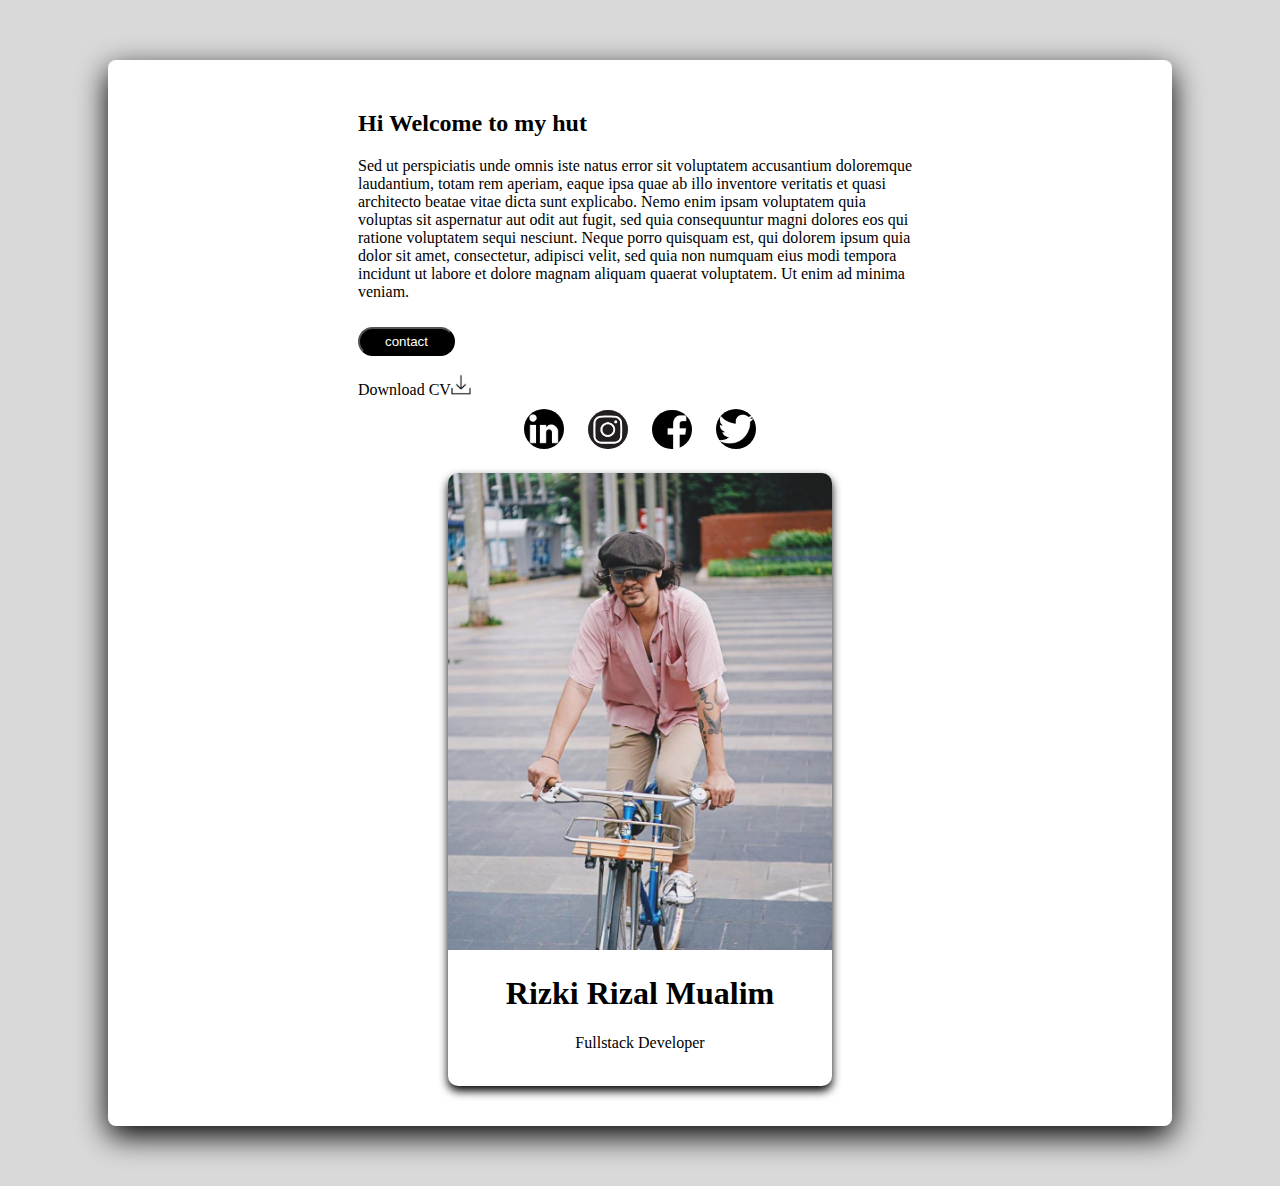
==== index.html @ a9be3168 "Add files via upload" ====
<!DOCTYPE html>
<html lang="en">
<html>
    <head>
        <title>RIZKI RIZAL MUALIM</title>
        <style>
            .div1 {margin: 60px 100px; box-shadow: 0px 10px 30px; border-radius: 8px; background-color: white;}
            .div2 { padding: 30px 250px;}
            button {background: black; color: white; padding: 5px 25px; margin-top: 10px; border-radius: 15px;}
            .text {text-decoration: none; color: black;}
            .icon {width: 40px; border-radius: 20px; margin: 10px;}
            .card {margin: 10px 90px; text-align: center; box-shadow: 0px 5px 10px;border-radius: 10px;overflow: hidden;}

        </style>
    </head>

    <body style="background-color: rgb(217, 217, 217);">
        <div class="div1">
            <div class="div2">
                <h2>Hi Welcome to my hut</h2>
                <p>Sed ut perspiciatis unde omnis iste natus error sit voluptatem accusantium doloremque laudantium, totam rem aperiam, eaque ipsa quae ab illo inventore veritatis et quasi architecto beatae vitae dicta sunt explicabo. Nemo enim ipsam voluptatem quia voluptas sit aspernatur aut odit aut fugit, sed quia consequuntur magni dolores eos qui ratione voluptatem sequi nesciunt. Neque porro quisquam est, qui dolorem ipsum quia dolor sit amet, consectetur, adipisci velit, sed quia non numquam eius modi tempora incidunt ut labore et dolore magnam aliquam quaerat voluptatem. Ut enim ad minima veniam.
                </p> 
                <button>contact</button><br><br>
                <a href="berkas/CV_Rizki Rizal Mualim.pdf" class="text">Download CV<img src="berkas/logoDownload2.jpg" width="20"></a>
                <div style="text-align:center ;">
                    <a href="berkas/linkedin.txt"><img src="berkas/linkedin.png" class="icon"></a>
                    <a href="https://www.instagram.com/rrizale_/"><img src="berkas/instagram.jpg"class="icon"></a>
                    <a href="berkas/linkedin.txt"><img src="berkas/facebook.jpg"class="icon"></a>
                    <a href="berkas/linkedin.txt"><img src="berkas/twiter.jpg"class="icon"></a>
                        <div class="card">
                            <img src="berkas/poto.jpg"width="100%">
                                <h1>Rizki Rizal Mualim</h1>
                                <p>Fullstack Developer</p><br>
                        </div>
                </div>
            </div>
        </div>
        
    </body>
</html>
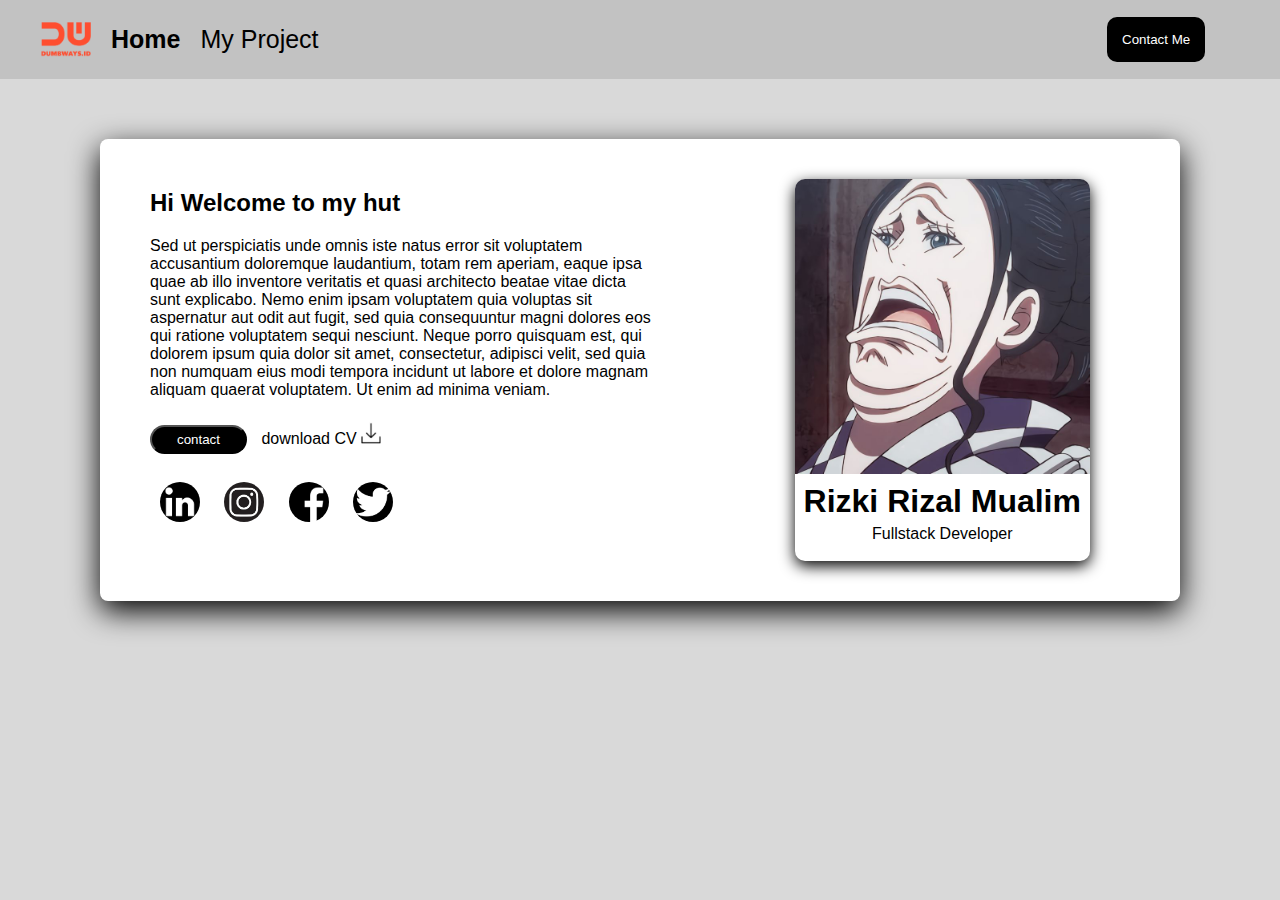
==== commit f9498b4f: "Add files via upload" ====
--- a/index.html
+++ b/index.html
@@ -3,38 +3,44 @@
 <html>
     <head>
         <title>RIZKI RIZAL MUALIM</title>
-        <style>
-            .div1 {margin: 60px 100px; box-shadow: 0px 10px 30px; border-radius: 8px; background-color: white;}
-            .div2 { padding: 30px 250px;}
-            button {background: black; color: white; padding: 5px 25px; margin-top: 10px; border-radius: 15px;}
-            .text {text-decoration: none; color: black;}
-            .icon {width: 40px; border-radius: 20px; margin: 10px;}
-            .card {margin: 10px 90px; text-align: center; box-shadow: 0px 5px 10px;border-radius: 10px;overflow: hidden;}
-
-        </style>
+        <link rel="stylesheet" href="css/style.css">
     </head>
 
-    <body style="background-color: rgb(217, 217, 217);">
+    <body>
+        <nav>
+            <ul>
+                <li> <img src="berkas/logo.png" style="width: 50px" /> </li>
+                <li> <a href="index.html"><b>Home</b></a></li>
+                <li> <a href=""> My Project </a> </li>
+                <li style="width: 70%; display: flex; justify-content: flex-end;">
+                    <button class="btn-contact">
+                        <a href="contact.html" style="color: white;">Contact Me</a>
+                    </button>
+                </li>
+            </ul>
+        </nav>
+
         <div class="div1">
             <div class="div2">
                 <h2>Hi Welcome to my hut</h2>
                 <p>Sed ut perspiciatis unde omnis iste natus error sit voluptatem accusantium doloremque laudantium, totam rem aperiam, eaque ipsa quae ab illo inventore veritatis et quasi architecto beatae vitae dicta sunt explicabo. Nemo enim ipsam voluptatem quia voluptas sit aspernatur aut odit aut fugit, sed quia consequuntur magni dolores eos qui ratione voluptatem sequi nesciunt. Neque porro quisquam est, qui dolorem ipsum quia dolor sit amet, consectetur, adipisci velit, sed quia non numquam eius modi tempora incidunt ut labore et dolore magnam aliquam quaerat voluptatem. Ut enim ad minima veniam.
                 </p> 
-                <button>contact</button><br><br>
-                <a href="berkas/CV_Rizki Rizal Mualim.pdf" class="text">Download CV<img src="berkas/logoDownload2.jpg" width="20"></a>
-                <div style="text-align:center ;">
+                <button>contact</button>
+                <a href="berkas/linkedin.txt" class="text" style="margin: 10px;">download CV <img src="berkas/logoDownload2.jpg" width="20"></a>
+                <div><br>
                     <a href="berkas/linkedin.txt"><img src="berkas/linkedin.png" class="icon"></a>
                     <a href="https://www.instagram.com/rrizale_/"><img src="berkas/instagram.jpg"class="icon"></a>
                     <a href="berkas/linkedin.txt"><img src="berkas/facebook.jpg"class="icon"></a>
                     <a href="berkas/linkedin.txt"><img src="berkas/twiter.jpg"class="icon"></a>
-                        <div class="card">
-                            <img src="berkas/poto.jpg"width="100%">
-                                <h1>Rizki Rizal Mualim</h1>
-                                <p>Fullstack Developer</p><br>
-                        </div>
+                </div>
+            </div>
+            <div>
+                <div class="card">
+                    <img src="berkas/poto4.jpg"width="100%">
+                    <h1 style="margin: 0; padding-top: 5px;" >Rizki Rizal Mualim</h1>
+                    <p style="margin: 0; padding-top: 5px;" >Fullstack Developer</p><br>
                 </div>
             </div>
         </div>
-        
     </body>
 </html>--- a/css/style.css
+++ b/css/style.css
@@ -0,0 +1,79 @@
+body{
+background-color: rgb(217, 217, 217);
+font-family: sans-serif;
+margin: 0px;
+}
+
+.div1 {
+margin: 60px 100px; 
+box-shadow: 0px 10px 30px; 
+border-radius: 8px; 
+background-color: white;
+display:flex;
+}
+
+.div2 { 
+padding: 30px 50px;
+width: 90%;
+}
+
+button {
+background: black; 
+color: white; 
+padding: 5px 25px; 
+margin-top: 10px; 
+border-radius: 15px;
+}
+
+.text {
+text-decoration: none; 
+color: black;
+}
+
+.icon {
+width: 40px; 
+border-radius: 20px; 
+margin: 10px;
+}
+
+.card {
+margin: 40px 90px;
+text-align: center;
+box-shadow: 0px 5px 15px;
+border-radius: 10px;
+overflow: hidden;
+}
+
+
+
+
+nav {
+    background-color: #c2c2c2;
+    padding: 1px;
+}
+
+nav ul {
+    list-style-type: none;
+    display: flex;
+}
+
+nav ul li {
+    margin-right: 20px;
+    font-size: 25px;
+    display: flex;
+    align-items: center;
+}
+
+nav ul li a {
+    text-decoration: none;
+    color: black
+}
+
+.btn-contact {
+    margin-top: 0;
+    color: black;
+    border-radius: 10px;
+    border: none;
+    cursor: pointer;
+    padding: 15px
+}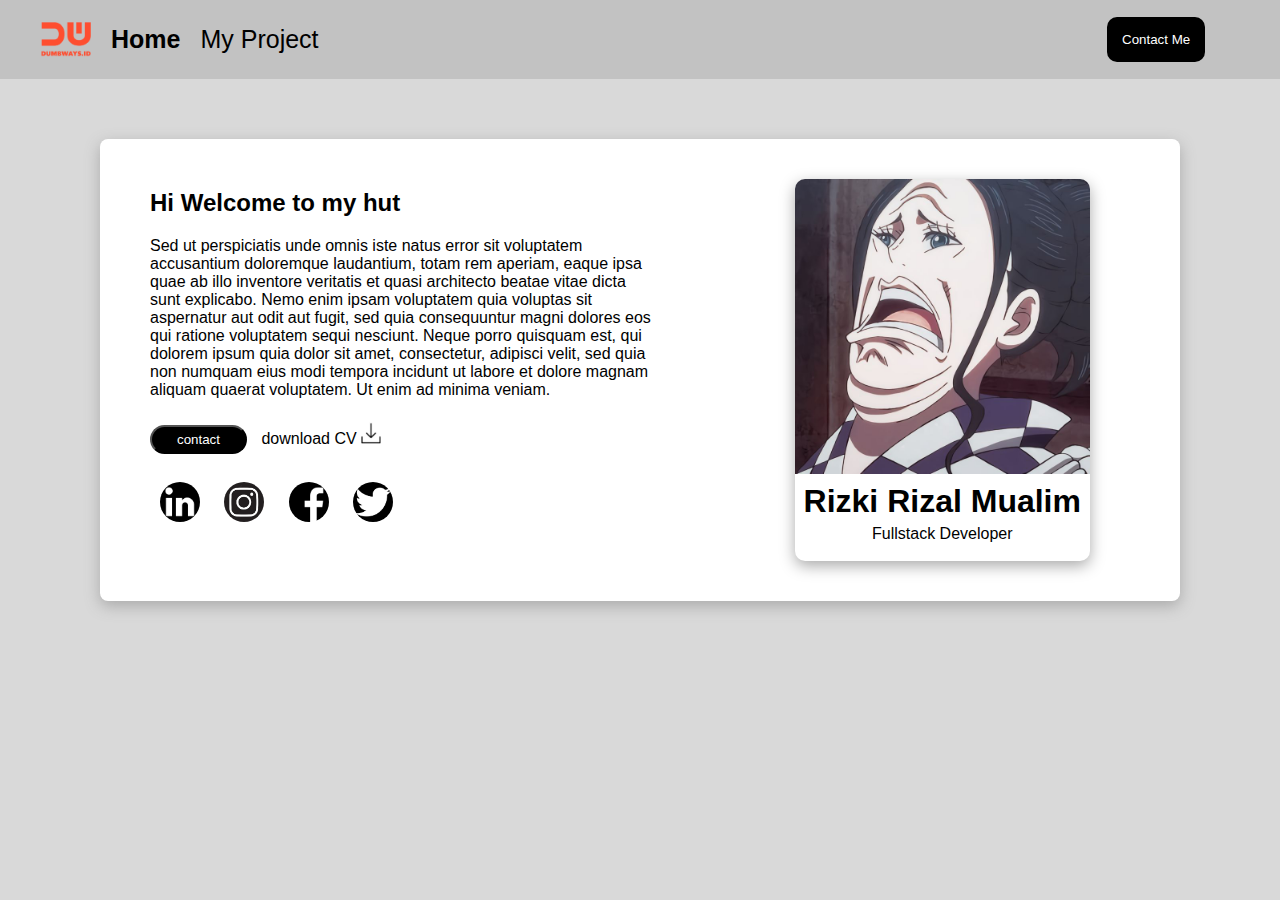
==== commit 8c268fa1: "Add files via upload" ====
--- a/index.html
+++ b/index.html
@@ -11,7 +11,7 @@
             <ul>
                 <li> <img src="berkas/logo.png" style="width: 50px" /> </li>
                 <li> <a href="index.html"><b>Home</b></a></li>
-                <li> <a href=""> My Project </a> </li>
+                <li> <a href="blog.html"> My Project </a> </li>
                 <li style="width: 70%; display: flex; justify-content: flex-end;">
                     <button class="btn-contact">
                         <a href="contact.html" style="color: white;">Contact Me</a>
--- a/css/style.css
+++ b/css/style.css
@@ -6,7 +6,7 @@
 
 .div1 {
 margin: 60px 100px; 
-box-shadow: 0px 10px 30px; 
+box-shadow: 0 5px 15px rgb(170, 170, 170);
 border-radius: 8px; 
 background-color: white;
 display:flex;
@@ -39,7 +39,7 @@
 .card {
 margin: 40px 90px;
 text-align: center;
-box-shadow: 0px 5px 15px;
+box-shadow: 0 5px 15px rgb(170, 170, 170);
 border-radius: 10px;
 overflow: hidden;
 }
@@ -75,5 +75,6 @@
     border-radius: 10px;
     border: none;
     cursor: pointer;
+    transition: 0.5s;
     padding: 15px
 }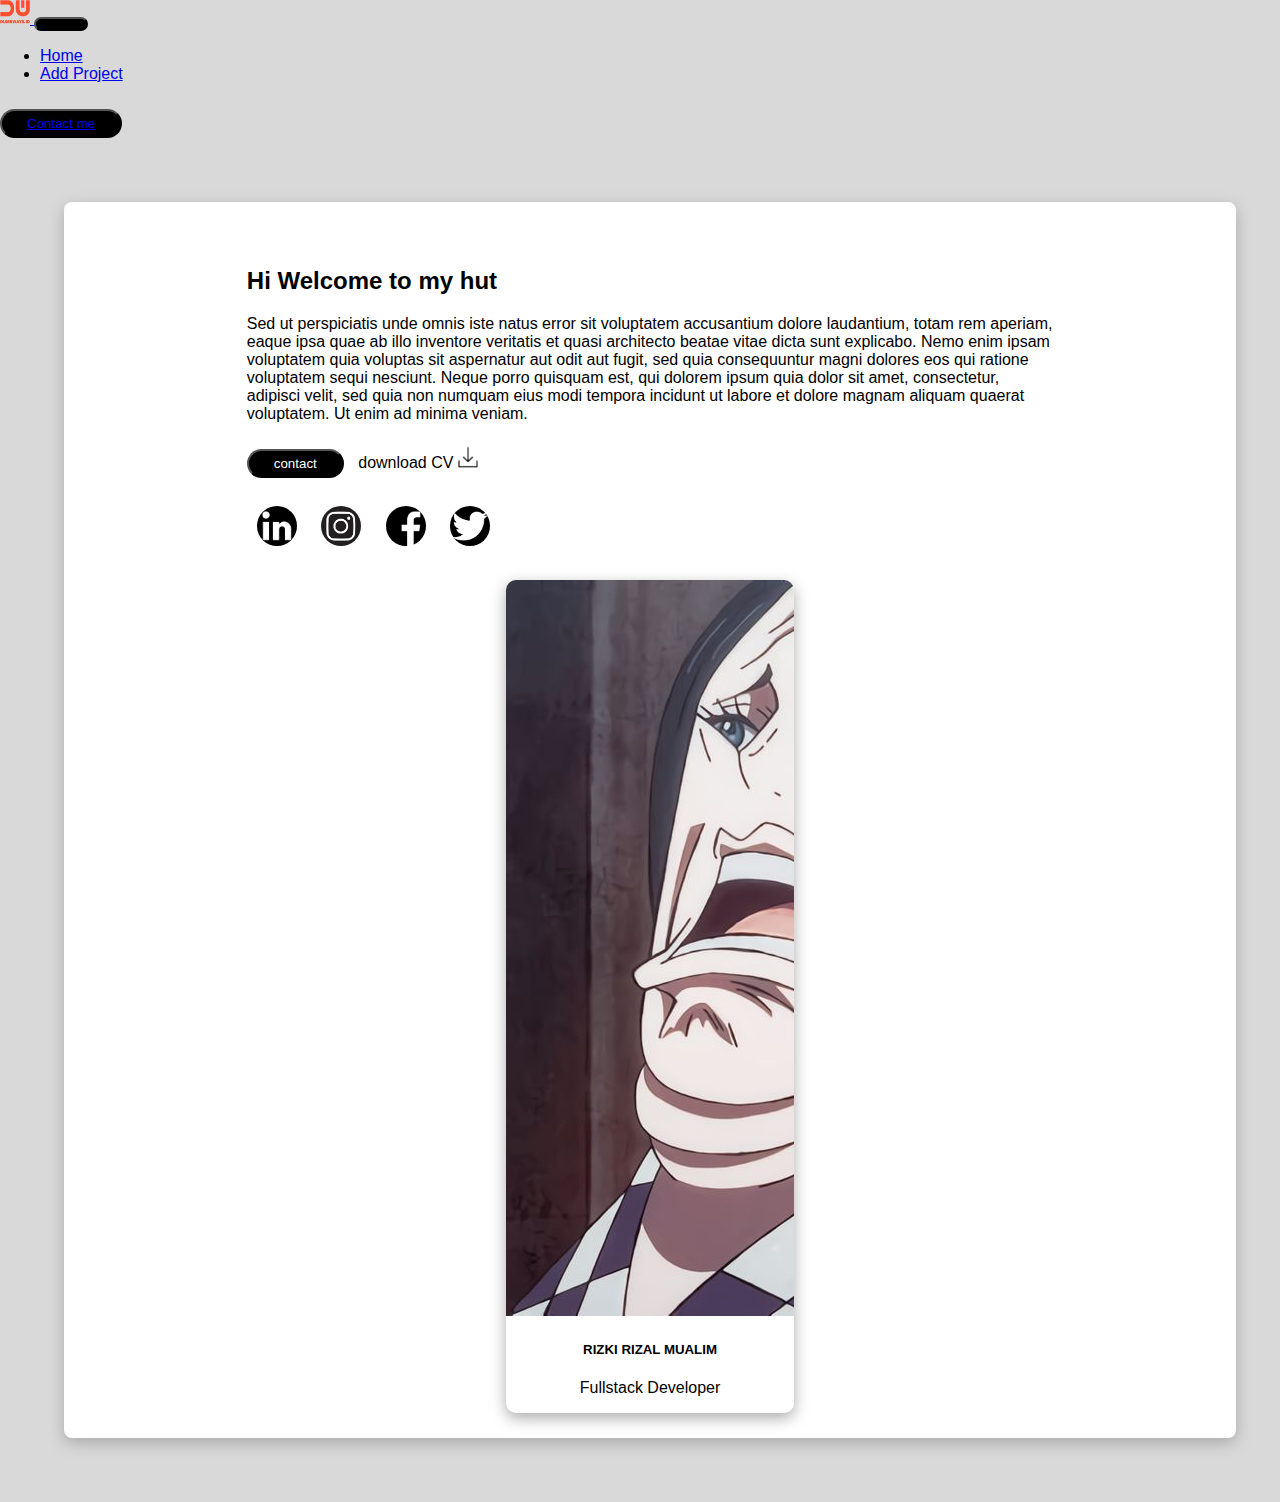
==== commit 6be0cee3: "task 6" ====
--- a/index.html
+++ b/index.html
@@ -1,46 +1,63 @@
-<!DOCTYPE html>
+<!doctype html>
 <html lang="en">
-<html>
-    <head>
-        <title>RIZKI RIZAL MUALIM</title>
-        <link rel="stylesheet" href="css/style.css">
-    </head>
+  <head>
+    <meta charset="utf-8">
+    <meta name="viewport" content="width=device-width, initial-scale=1">
+    <title>Bootstrap demo</title>
+    <link href="https://cdn.jsdelivr.net/npm/bootstrap@5.3.0-alpha1/dist/css/bootstrap.min.css" rel="stylesheet" integrity="sha384-GLhlTQ8iRABdZLl6O3oVMWSktQOp6b7In1Zl3/Jr59b6EGGoI1aFkw7cmDA6j6gD" crossorigin="anonymous">
+    <link rel="stylesheet" href="css/style.css"
+  </head>
+  <body>
 
-    <body>
-        <nav>
-            <ul>
-                <li> <img src="berkas/logo.png" style="width: 50px" /> </li>
-                <li> <a href="index.html"><b>Home</b></a></li>
-                <li> <a href="blog.html"> My Project </a> </li>
-                <li style="width: 70%; display: flex; justify-content: flex-end;">
-                    <button class="btn-contact">
-                        <a href="contact.html" style="color: white;">Contact Me</a>
-                    </button>
-                </li>
+    <nav class="navbar navbar-expand-lg bg-body-tertiary" >
+        <div class="container-fluid ms-5 me-5">
+            <a class="navbar-brand" href="#">
+                <img src="berkas/logo.png" alt="dumbways" width="30" height="24">
+            </a>
+          <button class="navbar-toggler" type="button" data-bs-toggle="collapse" data-bs-target="#navbarTogglerDemo02" aria-controls="navbarTogglerDemo02" aria-expanded="false" aria-label="Toggle navigation">
+            <span class="navbar-toggler-icon"></span>
+          </button>
+          <div class="collapse navbar-collapse" id="navbarTogglerDemo02">
+            <ul class="navbar-nav me-auto mb-2 mb-lg-0">
+              <li class="nav-item">
+                <a class="nav-link fs-5 fw-bold" aria-current="page" href="#">Home</a>
+              </li>
+              <li class="nav-item">
+                <a class="nav-link fs-5" href="blog.html">Add Project</a>
+              </li>
             </ul>
-        </nav>
-
-        <div class="div1">
-            <div class="div2">
-                <h2>Hi Welcome to my hut</h2>
-                <p>Sed ut perspiciatis unde omnis iste natus error sit voluptatem accusantium doloremque laudantium, totam rem aperiam, eaque ipsa quae ab illo inventore veritatis et quasi architecto beatae vitae dicta sunt explicabo. Nemo enim ipsam voluptatem quia voluptas sit aspernatur aut odit aut fugit, sed quia consequuntur magni dolores eos qui ratione voluptatem sequi nesciunt. Neque porro quisquam est, qui dolorem ipsum quia dolor sit amet, consectetur, adipisci velit, sed quia non numquam eius modi tempora incidunt ut labore et dolore magnam aliquam quaerat voluptatem. Ut enim ad minima veniam.
-                </p> 
-                <button>contact</button>
-                <a href="berkas/linkedin.txt" class="text" style="margin: 10px;">download CV <img src="berkas/logoDownload2.jpg" width="20"></a>
-                <div><br>
-                    <a href="berkas/linkedin.txt"><img src="berkas/linkedin.png" class="icon"></a>
-                    <a href="https://www.instagram.com/rrizale_/"><img src="berkas/instagram.jpg"class="icon"></a>
-                    <a href="berkas/linkedin.txt"><img src="berkas/facebook.jpg"class="icon"></a>
-                    <a href="berkas/linkedin.txt"><img src="berkas/twiter.jpg"class="icon"></a>
-                </div>
-            </div>
-            <div>
-                <div class="card">
-                    <img src="berkas/poto4.jpg"width="100%">
-                    <h1 style="margin: 0; padding-top: 5px;" >Rizki Rizal Mualim</h1>
-                    <p style="margin: 0; padding-top: 5px;" >Fullstack Developer</p><br>
-                </div>
+                <button type="button" class="btn btn-outline-dark mt-0">
+                    <a class="nav-link" href="contact.html">Contact me</a>
+                </button>
+          </div>
+        </div>
+      </nav>
+      
+      <div class="div1">
+        <div class="div2">
+            <h2 class="fw-bold">Hi Welcome to my hut</h2>
+            <p>Sed ut perspiciatis unde omnis iste natus error sit voluptatem accusantium dolore laudantium, totam rem aperiam, eaque ipsa quae ab illo inventore veritatis et quasi architecto beatae vitae dicta sunt explicabo. Nemo enim ipsam voluptatem quia voluptas sit aspernatur aut odit aut fugit, sed quia consequuntur magni dolores eos qui ratione voluptatem sequi nesciunt. Neque porro quisquam est, qui dolorem ipsum quia dolor sit amet, consectetur, adipisci velit, sed quia non numquam eius modi tempora incidunt ut labore et dolore magnam aliquam quaerat voluptatem. Ut enim ad minima veniam.
+            </p> 
+            <button>contact</button>
+            <a href="berkas/linkedin.txt" class="text" style="margin: 10px;">download CV <img src="berkas/logoDownload2.jpg" width="20"></a>
+            <div><br>
+                <a href="berkas/linkedin.txt"><img src="berkas/linkedin.png" class="icon"></a>
+                <a href="https://www.instagram.com/rrizale_/"><img src="berkas/instagram.jpg"class="icon"></a>
+                <a href="berkas/linkedin.txt"><img src="berkas/facebook.jpg"class="icon"></a>
+                <a href="berkas/linkedin.txt"><img src="berkas/twiter.jpg"class="icon"></a>
             </div>
         </div>
-    </body>
+        <div>
+            <div class="card" style="width: 18rem;">
+                <img src="berkas/poto4.jpg" class="card-img-top" alt="poto">
+                <div class="card-body">
+                  <h5 class="card-title fw-bold m-0">RIZKI RIZAL MUALIM</h5>
+                  <p class="card-text m-0">Fullstack Developer</p>
+                </div>
+              </div>
+        </div>
+    </div>
+
+    <script src="https://cdn.jsdelivr.net/npm/bootstrap@5.3.0-alpha1/dist/js/bootstrap.bundle.min.js" integrity="sha384-w76AqPfDkMBDXo30jS1Sgez6pr3x5MlQ1ZAGC+nuZB+EYdgRZgiwxhTBTkF7CXvN" crossorigin="anonymous"></script>
+  </body>
 </html>--- a/css/style.css
+++ b/css/style.css
@@ -5,17 +5,24 @@
 }
 
 .div1 {
-margin: 60px 100px; 
+width: 90%;
+margin: 5%;
+padding: 25px 10px;
 box-shadow: 0 5px 15px rgb(170, 170, 170);
 border-radius: 8px; 
 background-color: white;
 display:flex;
+flex-direction: row;
+justify-content: center;
+flex-flow: wrap;
 }
 
 .div2 { 
-padding: 30px 50px;
-width: 90%;
+width: 70%;
+padding: 20px 50px;
 }
+
+
 
 button {
 background: black; 
@@ -37,44 +44,8 @@
 }
 
 .card {
-margin: 40px 90px;
 text-align: center;
 box-shadow: 0 5px 15px rgb(170, 170, 170);
 border-radius: 10px;
 overflow: hidden;
 }
-
-
-
-
-nav {
-    background-color: #c2c2c2;
-    padding: 1px;
-}
-
-nav ul {
-    list-style-type: none;
-    display: flex;
-}
-
-nav ul li {
-    margin-right: 20px;
-    font-size: 25px;
-    display: flex;
-    align-items: center;
-}
-
-nav ul li a {
-    text-decoration: none;
-    color: black
-}
-
-.btn-contact {
-    margin-top: 0;
-    color: black;
-    border-radius: 10px;
-    border: none;
-    cursor: pointer;
-    transition: 0.5s;
-    padding: 15px
-}